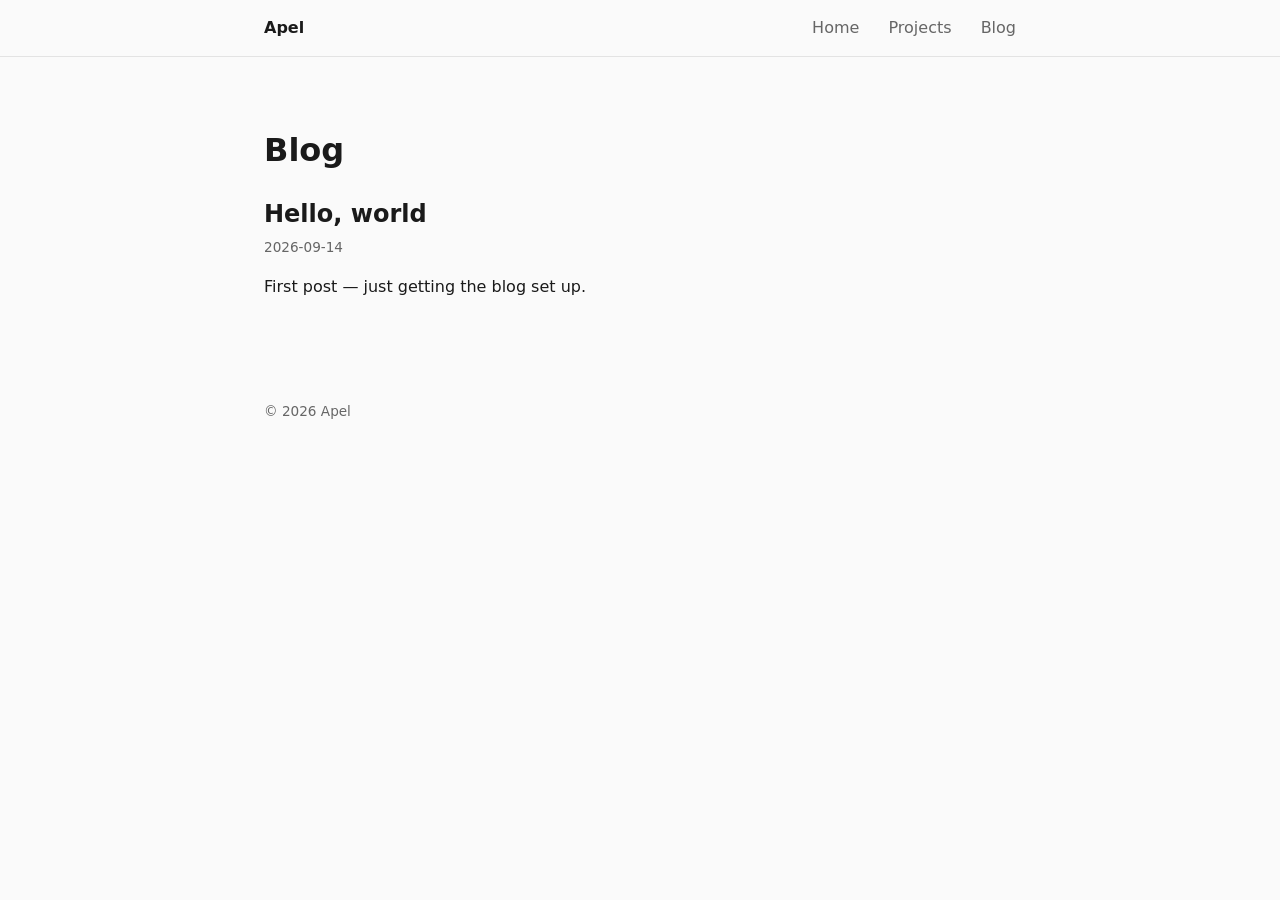
==== public/blog/index.html @ 0b5f10b2 "Switch to a Cloudflare Worker with static assets, replacing Pages Functions The dashboard reported "" ====
<!doctype html>
<html lang="en">
<head>
  <meta charset="UTF-8">
  <meta name="viewport" content="width=device-width, initial-scale=1.0">
  <title>Blog · Apel</title>
  <link rel="stylesheet" href="../css/style.css">
</head>
<body>
  <header>
    <nav>
      <a href="../index.html" class="brand">Apel</a>
      <div class="links">
        <a href="../index.html">Home</a>
        <a href="../projects.html">Projects</a>
        <a href="index.html">Blog</a>
      </div>
    </nav>
  </header>

  <main>
    <h1>Blog</h1>
    <section class="posts">
      <article class="post-preview">
        <h2><a href="posts/hello-world.html">Hello, world</a></h2>
        <time datetime="2026-09-14">2026-09-14</time>
        <p>First post — just getting the blog set up.</p>
      </article>
    </section>
  </main>

  <footer>
    <p>&copy; 2026 Apel</p>
  </footer>
</body>
</html>
---- public/css/style.css ----
:root {
  --bg: #fafafa;
  --text: #1a1a1a;
  --muted: #666;
  --accent: #2b5fff;
  --border: #e3e3e3;
}

@media (prefers-color-scheme: dark) {
  :root {
    --bg: #14161a;
    --text: #eaeaea;
    --muted: #9a9a9a;
    --accent: #6d9bff;
    --border: #2a2d33;
  }
}

* { box-sizing: border-box; }

body {
  margin: 0;
  background: var(--bg);
  color: var(--text);
  font-family: system-ui, -apple-system, "Segoe UI", sans-serif;
  line-height: 1.5;
}

header {
  border-bottom: 1px solid var(--border);
}

nav {
  max-width: 800px;
  margin: 0 auto;
  padding: 1rem 1.5rem;
  display: flex;
  justify-content: space-between;
  align-items: center;
}

nav .brand {
  font-weight: 700;
  text-decoration: none;
  color: var(--text);
}

nav .links a {
  margin-left: 1.5rem;
  text-decoration: none;
  color: var(--muted);
}

nav .links a:hover {
  color: var(--accent);
}

main {
  max-width: 800px;
  margin: 0 auto;
  padding: 3rem 1.5rem;
}

.hero h1 {
  font-size: 2rem;
  margin-bottom: 0.5rem;
}

.hero p {
  color: var(--muted);
}

.projects {
  display: grid;
  gap: 1.25rem;
}

.card {
  border: 1px solid var(--border);
  border-radius: 8px;
  padding: 1.25rem 1.5rem;
}

.card h2 {
  margin: 0 0 0.4rem;
}

.card p {
  color: var(--muted);
  margin: 0 0 0.75rem;
}

.card a {
  color: var(--accent);
  text-decoration: none;
  font-weight: 600;
}

.posts {
  display: grid;
  gap: 2rem;
}

.post-preview h2 {
  margin: 0 0 0.2rem;
}

.post-preview h2 a {
  color: var(--text);
  text-decoration: none;
}

.post-preview time {
  color: var(--muted);
  font-size: 0.85rem;
}

article.post time {
  color: var(--muted);
  font-size: 0.85rem;
}

footer {
  max-width: 800px;
  margin: 0 auto;
  padding: 1.5rem;
  color: var(--muted);
  font-size: 0.85rem;
}
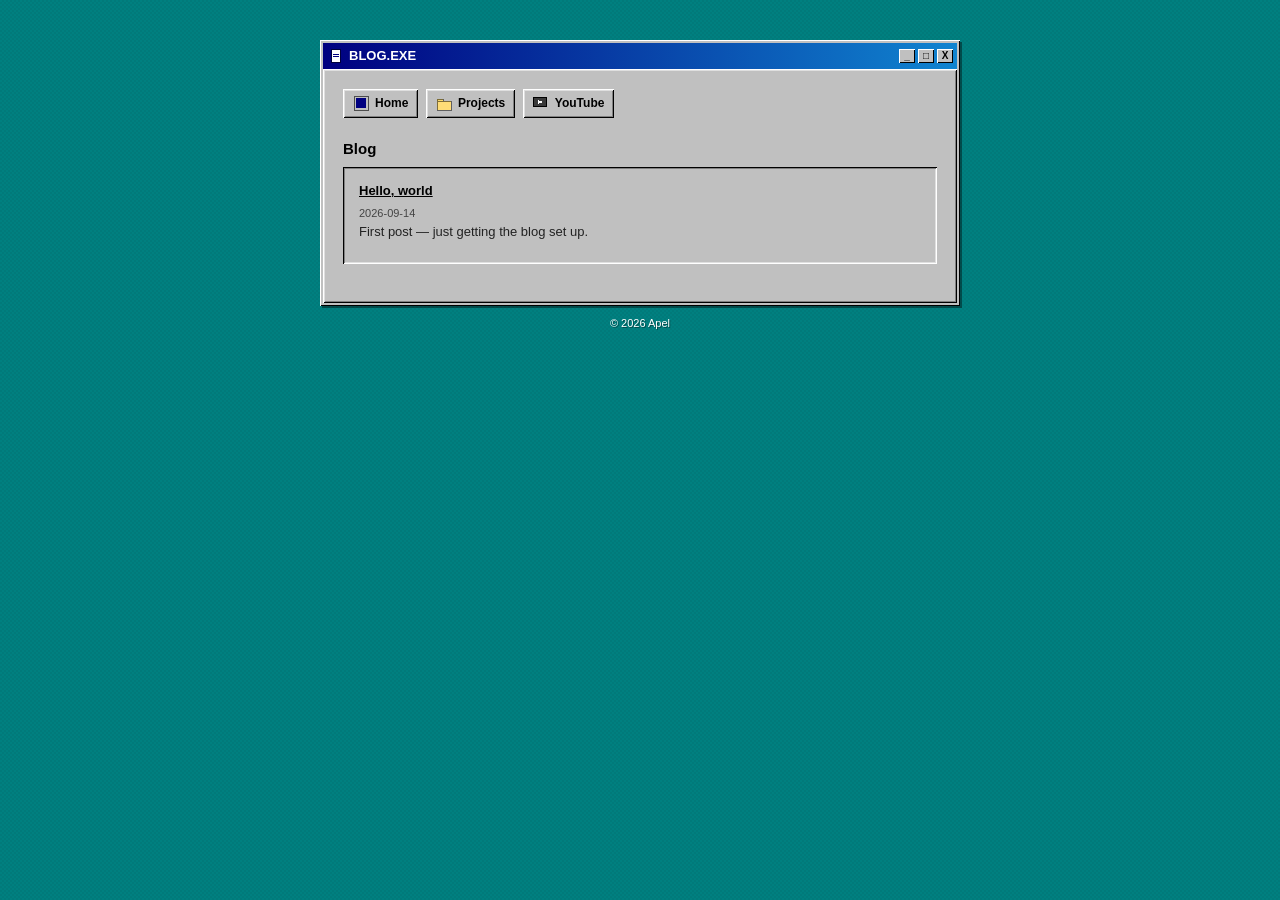
==== commit 9b7e6b38: "Redesign site as a retro Windows 95-style window, move nav into homepage tiles Replaced the header n" ====
--- a/public/blog/index.html
+++ b/public/blog/index.html
@@ -7,30 +7,59 @@
   <link rel="stylesheet" href="../css/style.css">
 </head>
 <body>
-  <header>
-    <nav>
-      <a href="../index.html" class="brand">Apel</a>
-      <div class="links">
-        <a href="../index.html">Home</a>
-        <a href="../projects.html">Projects</a>
-        <a href="index.html">Blog</a>
-      </div>
-    </nav>
-  </header>
+  <div class="window">
+    <div class="titlebar">
+      <a class="titlebar-label" href="../index.html">
+        <svg width="14" height="14" viewBox="0 0 16 16" shape-rendering="crispEdges" aria-hidden="true">
+          <rect x="3" y="1" width="10" height="14" fill="#ffffff" stroke="#000" stroke-width="0.6"/>
+          <rect x="5" y="4" width="6" height="1" fill="#000080"/>
+          <rect x="5" y="6" width="6" height="1" fill="#000080"/>
+          <rect x="5" y="8" width="6" height="1" fill="#000080"/>
+        </svg>
+        BLOG.EXE
+      </a>
+      <span class="titlebar-controls">
+        <span>_</span><span>&#9633;</span><span>X</span>
+      </span>
+    </div>
 
-  <main>
-    <h1>Blog</h1>
-    <section class="posts">
-      <article class="post-preview">
-        <h2><a href="posts/hello-world.html">Hello, world</a></h2>
-        <time datetime="2026-09-14">2026-09-14</time>
-        <p>First post — just getting the blog set up.</p>
-      </article>
-    </section>
-  </main>
+    <div class="win-body raised">
+      <nav class="tab-strip">
+        <a class="raised" href="../index.html">
+          <svg class="icon" viewBox="0 0 16 16" shape-rendering="crispEdges" aria-hidden="true">
+            <rect x="1" y="1" width="14" height="14" fill="#c0c0c0" stroke="#000" stroke-width="0.6"/>
+            <rect x="3" y="3" width="10" height="10" fill="#000080"/>
+          </svg>
+          Home
+        </a>
+        <a class="raised" href="../projects.html">
+          <svg class="icon" viewBox="0 0 16 16" shape-rendering="crispEdges" aria-hidden="true">
+            <rect x="1" y="4" width="6" height="2" fill="#fada6b" stroke="#000" stroke-width="0.5"/>
+            <rect x="1" y="6" width="14" height="9" fill="#ffdd77" stroke="#000" stroke-width="0.5"/>
+          </svg>
+          Projects
+        </a>
+        <a class="raised" href="https://www.youtube.com/@csalt6585" target="_blank" rel="noopener noreferrer">
+          <svg class="icon" viewBox="0 0 16 16" shape-rendering="crispEdges" aria-hidden="true">
+            <rect x="1" y="2" width="14" height="10" fill="#000000"/>
+            <rect x="2" y="3" width="12" height="8" fill="#3b3b3b"/>
+            <polygon points="6,5 6,9 11,7" fill="#ffffff"/>
+          </svg>
+          YouTube
+        </a>
+      </nav>
 
-  <footer>
-    <p>&copy; 2026 Apel</p>
-  </footer>
+      <h1>Blog</h1>
+      <section class="posts">
+        <article class="post-preview field sunken">
+          <h2><a href="posts/hello-world.html">Hello, world</a></h2>
+          <time datetime="2026-09-14">2026-09-14</time>
+          <p>First post — just getting the blog set up.</p>
+        </article>
+      </section>
+    </div>
+  </div>
+
+  <footer class="win-footer">&copy; 2026 Apel</footer>
 </body>
 </html>
--- a/public/css/style.css
+++ b/public/css/style.css
@@ -1,129 +1,276 @@
 :root {
-  --bg: #fafafa;
-  --text: #1a1a1a;
-  --muted: #666;
-  --accent: #2b5fff;
-  --border: #e3e3e3;
-}
-
-@media (prefers-color-scheme: dark) {
-  :root {
-    --bg: #14161a;
-    --text: #eaeaea;
-    --muted: #9a9a9a;
-    --accent: #6d9bff;
-    --border: #2a2d33;
-  }
+  --desktop: #008080;
+  --gray: #c0c0c0;
+  --gray-dark: #808080;
+  --navy: #000080;
+  --navy-dark: #000058;
+  --black: #000000;
+  --white: #ffffff;
+  --text: #000000;
+  --link: #000080;
 }
 
 * { box-sizing: border-box; }
+
+html, body {
+  height: 100%;
+}
 
 body {
   margin: 0;
-  background: var(--bg);
-  color: var(--text);
-  font-family: system-ui, -apple-system, "Segoe UI", sans-serif;
+  background: var(--desktop);
+  background-image:
+    repeating-conic-gradient(#017a7a 0% 25%, #008080 0% 50%);
+  background-size: 4px 4px;
+  color: var(--text);
+  font-family: Tahoma, "Segoe UI", Geneva, Verdana, sans-serif;
+  font-size: 13px;
   line-height: 1.5;
-}
-
-header {
-  border-bottom: 1px solid var(--border);
-}
-
-nav {
-  max-width: 800px;
+  min-height: 100vh;
+  padding: 2.5rem 1rem;
+}
+
+a { color: var(--link); }
+
+/* --- retro bevels --- */
+
+.raised {
+  background: var(--gray);
+  box-shadow:
+    inset 1px 1px 0 var(--white),
+    inset -1px -1px 0 var(--black),
+    inset 2px 2px 0 #dfdfdf,
+    inset -2px -2px 0 var(--gray-dark);
+}
+
+.sunken {
+  background: var(--gray);
+  box-shadow:
+    inset 1px 1px 0 var(--black),
+    inset -1px -1px 0 var(--white),
+    inset 2px 2px 0 var(--gray-dark),
+    inset -2px -2px 0 #dfdfdf;
+}
+
+/* --- window chrome --- */
+
+.window {
+  max-width: 640px;
   margin: 0 auto;
-  padding: 1rem 1.5rem;
-  display: flex;
+  background: var(--gray);
+  box-shadow:
+    inset 1px 1px 0 var(--white),
+    inset -1px -1px 0 var(--black),
+    2px 2px 0 rgba(0,0,0,0.4);
+  padding: 3px;
+}
+
+.titlebar {
+  background: linear-gradient(90deg, var(--navy), #1084d0);
+  color: var(--white);
+  font-weight: bold;
+  display: flex;
+  align-items: center;
   justify-content: space-between;
-  align-items: center;
-}
-
-nav .brand {
-  font-weight: 700;
-  text-decoration: none;
-  color: var(--text);
-}
-
-nav .links a {
-  margin-left: 1.5rem;
-  text-decoration: none;
-  color: var(--muted);
-}
-
-nav .links a:hover {
-  color: var(--accent);
-}
-
-main {
-  max-width: 800px;
-  margin: 0 auto;
-  padding: 3rem 1.5rem;
-}
-
-.hero h1 {
-  font-size: 2rem;
-  margin-bottom: 0.5rem;
+  padding: 3px 4px 3px 6px;
+  user-select: none;
+}
+
+.titlebar a.titlebar-label {
+  color: var(--white);
+  text-decoration: none;
+  display: flex;
+  align-items: center;
+  gap: 6px;
+  font-size: 13px;
+}
+
+.titlebar-controls {
+  display: flex;
+  gap: 3px;
+}
+
+.titlebar-controls span {
+  width: 16px;
+  height: 14px;
+  background: var(--gray);
+  box-shadow:
+    inset 1px 1px 0 var(--white),
+    inset -1px -1px 0 var(--black);
+  font-size: 10px;
+  line-height: 14px;
+  text-align: center;
+  color: var(--black);
+  font-weight: bold;
+}
+
+.win-body {
+  padding: 1.25rem 1.25rem 1.5rem;
+}
+
+/* --- homepage tab tiles --- */
+
+.tab-tiles {
+  display: flex;
+  flex-direction: column;
+  gap: 0.9rem;
+  margin: 1.25rem 0 0.5rem;
+}
+
+.tab-tile {
+  display: flex;
+  align-items: center;
+  gap: 0.9rem;
+  padding: 0.85rem 1rem;
+  text-decoration: none;
+  color: var(--text);
+  cursor: pointer;
+}
+
+.tab-tile:active {
+  box-shadow:
+    inset 1px 1px 0 var(--black),
+    inset -1px -1px 0 var(--white),
+    inset 2px 2px 0 var(--gray-dark),
+    inset -2px -2px 0 #dfdfdf;
+}
+
+.tab-tile .icon {
+  flex: none;
+  width: 32px;
+  height: 32px;
+  image-rendering: pixelated;
+}
+
+.tab-tile .label {
+  font-weight: bold;
+  font-size: 14px;
+}
+
+.tab-tile .sub {
+  display: block;
+  font-weight: normal;
+  font-size: 11px;
+  color: #333;
+}
+
+/* --- compact nav strip (inner pages) --- */
+
+.tab-strip {
+  display: flex;
+  gap: 0.5rem;
+  margin: 0 0 1.25rem;
+  flex-wrap: wrap;
+}
+
+.tab-strip a {
+  display: flex;
+  align-items: center;
+  gap: 0.4rem;
+  padding: 0.35rem 0.6rem;
+  text-decoration: none;
+  color: var(--text);
+  font-size: 12px;
+  font-weight: bold;
+}
+
+.tab-strip a:active {
+  box-shadow:
+    inset 1px 1px 0 var(--black),
+    inset -1px -1px 0 var(--white),
+    inset 2px 2px 0 var(--gray-dark),
+    inset -2px -2px 0 #dfdfdf;
+}
+
+.tab-strip .icon {
+  width: 16px;
+  height: 16px;
+  image-rendering: pixelated;
+}
+
+/* --- content --- */
+
+h1 {
+  font-size: 15px;
+  margin: 0 0 0.4rem;
 }
 
 .hero p {
-  color: var(--muted);
-}
-
-.projects {
-  display: grid;
-  gap: 1.25rem;
-}
-
-.card {
-  border: 1px solid var(--border);
-  border-radius: 8px;
-  padding: 1.25rem 1.5rem;
-}
-
-.card h2 {
-  margin: 0 0 0.4rem;
-}
-
-.card p {
-  color: var(--muted);
-  margin: 0 0 0.75rem;
-}
-
-.card a {
-  color: var(--accent);
-  text-decoration: none;
-  font-weight: 600;
+  margin: 0;
+  color: #222;
+}
+
+.field {
+  padding: 0.9rem 1rem;
+  margin-bottom: 0.9rem;
+}
+
+.field h2 {
+  font-size: 13px;
+  margin: 0 0 0.5rem;
+}
+
+.field p {
+  margin: 0 0 0.5rem;
+  color: #222;
+}
+
+.field ul {
+  margin: 0 0 0.5rem;
+  padding-left: 1.1rem;
+  color: #222;
+}
+
+.field .play-btn {
+  display: inline-block;
+  padding: 0.4rem 0.9rem;
+  text-decoration: none;
+  color: var(--text);
+  font-weight: bold;
+}
+
+.field .play-btn:active {
+  box-shadow:
+    inset 1px 1px 0 var(--black),
+    inset -1px -1px 0 var(--white),
+    inset 2px 2px 0 var(--gray-dark),
+    inset -2px -2px 0 #dfdfdf;
 }
 
 .posts {
   display: grid;
-  gap: 2rem;
+  gap: 0.9rem;
 }
 
 .post-preview h2 {
-  margin: 0 0 0.2rem;
+  margin: 0 0 0.15rem;
+  font-size: 13px;
 }
 
 .post-preview h2 a {
   color: var(--text);
-  text-decoration: none;
-}
-
-.post-preview time {
-  color: var(--muted);
-  font-size: 0.85rem;
-}
-
+}
+
+.post-preview time,
 article.post time {
-  color: var(--muted);
-  font-size: 0.85rem;
-}
-
-footer {
-  max-width: 800px;
-  margin: 0 auto;
-  padding: 1.5rem;
-  color: var(--muted);
-  font-size: 0.85rem;
-}
+  color: #444;
+  font-size: 11px;
+}
+
+article.post p {
+  color: #222;
+}
+
+.back-link {
+  display: inline-block;
+  margin-top: 0.5rem;
+  font-size: 12px;
+}
+
+footer.win-footer {
+  text-align: center;
+  color: var(--white);
+  font-size: 11px;
+  margin-top: 0.6rem;
+  text-shadow: 1px 1px 0 rgba(0,0,0,0.4);
+}
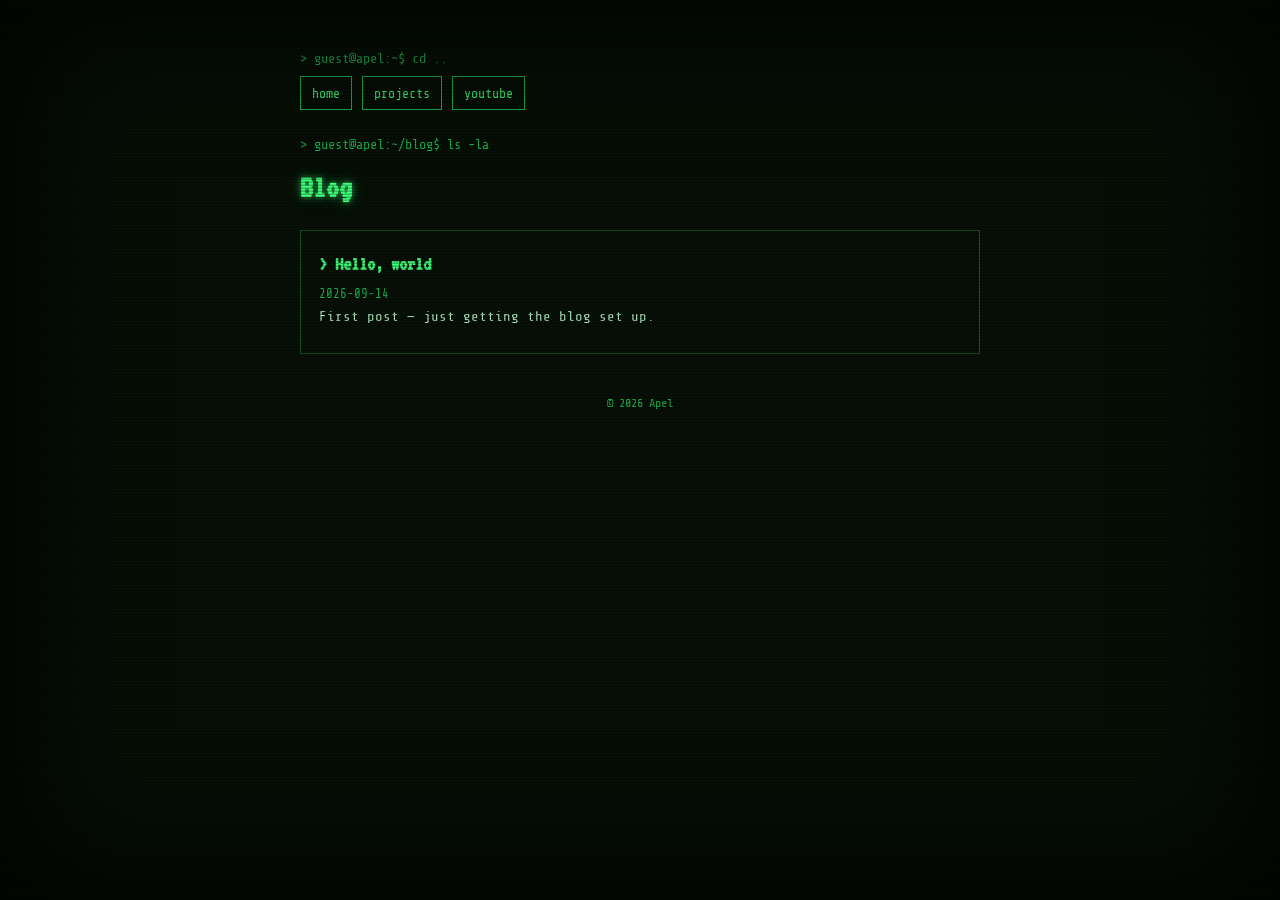
==== commit 01875be8: "Replace Win95 theme with a CRT terminal / green-phosphor retro theme Swapped the window-chrome Windo" ====
--- a/public/blog/index.html
+++ b/public/blog/index.html
@@ -4,60 +4,27 @@
   <meta charset="UTF-8">
   <meta name="viewport" content="width=device-width, initial-scale=1.0">
   <title>Blog · Apel</title>
+  <link rel="stylesheet" href="https://fonts.googleapis.com/css2?family=VT323&family=Share+Tech+Mono&display=swap">
   <link rel="stylesheet" href="../css/style.css">
 </head>
 <body>
-  <div class="window">
-    <div class="titlebar">
-      <a class="titlebar-label" href="../index.html">
-        <svg width="14" height="14" viewBox="0 0 16 16" shape-rendering="crispEdges" aria-hidden="true">
-          <rect x="3" y="1" width="10" height="14" fill="#ffffff" stroke="#000" stroke-width="0.6"/>
-          <rect x="5" y="4" width="6" height="1" fill="#000080"/>
-          <rect x="5" y="6" width="6" height="1" fill="#000080"/>
-          <rect x="5" y="8" width="6" height="1" fill="#000080"/>
-        </svg>
-        BLOG.EXE
-      </a>
-      <span class="titlebar-controls">
-        <span>_</span><span>&#9633;</span><span>X</span>
-      </span>
-    </div>
+  <div class="screen">
+    <p class="prompt">guest@apel:~$ cd ..</p>
+    <nav class="tab-strip">
+      <a href="../index.html">home</a>
+      <a href="../projects.html">projects</a>
+      <a href="https://www.youtube.com/@csalt6585" target="_blank" rel="noopener noreferrer">youtube</a>
+    </nav>
 
-    <div class="win-body raised">
-      <nav class="tab-strip">
-        <a class="raised" href="../index.html">
-          <svg class="icon" viewBox="0 0 16 16" shape-rendering="crispEdges" aria-hidden="true">
-            <rect x="1" y="1" width="14" height="14" fill="#c0c0c0" stroke="#000" stroke-width="0.6"/>
-            <rect x="3" y="3" width="10" height="10" fill="#000080"/>
-          </svg>
-          Home
-        </a>
-        <a class="raised" href="../projects.html">
-          <svg class="icon" viewBox="0 0 16 16" shape-rendering="crispEdges" aria-hidden="true">
-            <rect x="1" y="4" width="6" height="2" fill="#fada6b" stroke="#000" stroke-width="0.5"/>
-            <rect x="1" y="6" width="14" height="9" fill="#ffdd77" stroke="#000" stroke-width="0.5"/>
-          </svg>
-          Projects
-        </a>
-        <a class="raised" href="https://www.youtube.com/@csalt6585" target="_blank" rel="noopener noreferrer">
-          <svg class="icon" viewBox="0 0 16 16" shape-rendering="crispEdges" aria-hidden="true">
-            <rect x="1" y="2" width="14" height="10" fill="#000000"/>
-            <rect x="2" y="3" width="12" height="8" fill="#3b3b3b"/>
-            <polygon points="6,5 6,9 11,7" fill="#ffffff"/>
-          </svg>
-          YouTube
-        </a>
-      </nav>
-
-      <h1>Blog</h1>
-      <section class="posts">
-        <article class="post-preview field sunken">
-          <h2><a href="posts/hello-world.html">Hello, world</a></h2>
-          <time datetime="2026-09-14">2026-09-14</time>
-          <p>First post — just getting the blog set up.</p>
-        </article>
-      </section>
-    </div>
+    <p class="prompt">guest@apel:~/blog$ ls -la</p>
+    <h1>Blog</h1>
+    <section class="posts">
+      <article class="post-preview field">
+        <h2><a href="posts/hello-world.html">Hello, world</a></h2>
+        <time datetime="2026-09-14">2026-09-14</time>
+        <p>First post — just getting the blog set up.</p>
+      </article>
+    </section>
   </div>
 
   <footer class="win-footer">&copy; 2026 Apel</footer>
--- a/public/css/style.css
+++ b/public/css/style.css
@@ -1,276 +1,269 @@
 :root {
-  --desktop: #008080;
-  --gray: #c0c0c0;
-  --gray-dark: #808080;
-  --navy: #000080;
-  --navy-dark: #000058;
-  --black: #000000;
-  --white: #ffffff;
-  --text: #000000;
-  --link: #000080;
+  --bg: #061006;
+  --text: #3dff7a;
+  --text-dim: #1fb84f;
+  --text-body: #b9f5c8;
+  --border: #1fb84f;
+  --border-dim: #145c28;
+  --glow: 0 0 6px rgba(61,255,122,0.65), 0 0 16px rgba(61,255,122,0.25);
 }
 
 * { box-sizing: border-box; }
 
-html, body {
-  height: 100%;
-}
+html, body { height: 100%; }
 
 body {
   margin: 0;
-  background: var(--desktop);
-  background-image:
-    repeating-conic-gradient(#017a7a 0% 25%, #008080 0% 50%);
-  background-size: 4px 4px;
-  color: var(--text);
-  font-family: Tahoma, "Segoe UI", Geneva, Verdana, sans-serif;
-  font-size: 13px;
-  line-height: 1.5;
+  background: var(--bg);
+  color: var(--text-body);
+  font-family: 'Share Tech Mono', 'Courier New', monospace;
+  font-size: 14px;
+  line-height: 1.6;
   min-height: 100vh;
-  padding: 2.5rem 1rem;
-}
-
-a { color: var(--link); }
-
-/* --- retro bevels --- */
-
-.raised {
-  background: var(--gray);
-  box-shadow:
-    inset 1px 1px 0 var(--white),
-    inset -1px -1px 0 var(--black),
-    inset 2px 2px 0 #dfdfdf,
-    inset -2px -2px 0 var(--gray-dark);
-}
-
-.sunken {
-  background: var(--gray);
-  box-shadow:
-    inset 1px 1px 0 var(--black),
-    inset -1px -1px 0 var(--white),
-    inset 2px 2px 0 var(--gray-dark),
-    inset -2px -2px 0 #dfdfdf;
-}
-
-/* --- window chrome --- */
-
-.window {
-  max-width: 640px;
+  padding: 3rem 1rem 2rem;
+  position: relative;
+}
+
+/* scanlines + vignette, fixed over the whole viewport */
+body::before {
+  content: "";
+  position: fixed;
+  inset: 0;
+  pointer-events: none;
+  z-index: 50;
+  background: repeating-linear-gradient(
+    to bottom,
+    rgba(0,0,0,0) 0px,
+    rgba(0,0,0,0) 1px,
+    rgba(0,0,0,0.25) 2px,
+    rgba(0,0,0,0.25) 3px
+  );
+  mix-blend-mode: multiply;
+}
+
+body::after {
+  content: "";
+  position: fixed;
+  inset: 0;
+  pointer-events: none;
+  z-index: 51;
+  box-shadow: inset 0 0 120px 30px rgba(0,0,0,0.75);
+}
+
+@keyframes flicker {
+  0%, 100% { opacity: 1; }
+  50% { opacity: 0.985; }
+}
+
+@media (prefers-reduced-motion: no-preference) {
+  .screen { animation: flicker 6s infinite; }
+}
+
+a { color: var(--text); }
+
+.screen {
+  max-width: 680px;
   margin: 0 auto;
-  background: var(--gray);
-  box-shadow:
-    inset 1px 1px 0 var(--white),
-    inset -1px -1px 0 var(--black),
-    2px 2px 0 rgba(0,0,0,0.4);
-  padding: 3px;
-}
-
-.titlebar {
-  background: linear-gradient(90deg, var(--navy), #1084d0);
-  color: var(--white);
-  font-weight: bold;
+}
+
+.prompt {
+  color: var(--text-dim);
+  font-size: 0.85rem;
+  margin: 0 0 0.4rem;
+}
+
+.prompt::before {
+  content: "> ";
+}
+
+h1.title {
+  font-family: 'VT323', monospace;
+  font-size: 3rem;
+  line-height: 1;
+  color: var(--text);
+  text-shadow: var(--glow);
+  margin: 0 0 0.6rem;
+}
+
+.cursor {
+  display: inline-block;
+  animation: blink 1s steps(1) infinite;
+}
+
+@keyframes blink { 50% { opacity: 0; } }
+
+@media (prefers-reduced-motion: reduce) {
+  .cursor { animation: none; }
+}
+
+.tagline {
+  color: var(--text-body);
+  margin: 0 0 1.75rem;
+}
+
+/* --- homepage tiles --- */
+
+.tiles {
+  display: flex;
+  flex-direction: column;
+  gap: 0.7rem;
+  margin: 0.75rem 0 1rem;
+}
+
+.tile {
   display: flex;
   align-items: center;
-  justify-content: space-between;
-  padding: 3px 4px 3px 6px;
-  user-select: none;
-}
-
-.titlebar a.titlebar-label {
-  color: var(--white);
-  text-decoration: none;
-  display: flex;
-  align-items: center;
-  gap: 6px;
-  font-size: 13px;
-}
-
-.titlebar-controls {
-  display: flex;
-  gap: 3px;
-}
-
-.titlebar-controls span {
-  width: 16px;
-  height: 14px;
-  background: var(--gray);
-  box-shadow:
-    inset 1px 1px 0 var(--white),
-    inset -1px -1px 0 var(--black);
-  font-size: 10px;
-  line-height: 14px;
-  text-align: center;
-  color: var(--black);
+  gap: 0.7rem;
+  border: 1px solid var(--border);
+  padding: 0.75rem 0.9rem;
+  text-decoration: none;
+  color: var(--text-body);
+  transition: background 0.1s, box-shadow 0.1s;
+}
+
+.tile:hover, .tile:focus-visible {
+  background: rgba(31,184,79,0.08);
+  box-shadow: var(--glow);
+  outline: none;
+}
+
+.tile .glyph {
+  color: var(--text);
+  font-size: 1.1rem;
+  flex: none;
+}
+
+.tile .label {
+  display: block;
   font-weight: bold;
-}
-
-.win-body {
-  padding: 1.25rem 1.25rem 1.5rem;
-}
-
-/* --- homepage tab tiles --- */
-
-.tab-tiles {
-  display: flex;
-  flex-direction: column;
-  gap: 0.9rem;
-  margin: 1.25rem 0 0.5rem;
-}
-
-.tab-tile {
-  display: flex;
-  align-items: center;
-  gap: 0.9rem;
-  padding: 0.85rem 1rem;
-  text-decoration: none;
-  color: var(--text);
-  cursor: pointer;
-}
-
-.tab-tile:active {
-  box-shadow:
-    inset 1px 1px 0 var(--black),
-    inset -1px -1px 0 var(--white),
-    inset 2px 2px 0 var(--gray-dark),
-    inset -2px -2px 0 #dfdfdf;
-}
-
-.tab-tile .icon {
-  flex: none;
-  width: 32px;
-  height: 32px;
-  image-rendering: pixelated;
-}
-
-.tab-tile .label {
-  font-weight: bold;
-  font-size: 14px;
-}
-
-.tab-tile .sub {
+  color: var(--text);
+  font-size: 0.95rem;
+}
+
+.tile .sub {
   display: block;
-  font-weight: normal;
-  font-size: 11px;
-  color: #333;
+  font-size: 0.78rem;
+  color: var(--text-dim);
 }
 
 /* --- compact nav strip (inner pages) --- */
 
 .tab-strip {
   display: flex;
-  gap: 0.5rem;
-  margin: 0 0 1.25rem;
+  gap: 0.6rem;
+  margin: 0 0 1.5rem;
   flex-wrap: wrap;
 }
 
 .tab-strip a {
-  display: flex;
-  align-items: center;
-  gap: 0.4rem;
-  padding: 0.35rem 0.6rem;
-  text-decoration: none;
-  color: var(--text);
-  font-size: 12px;
-  font-weight: bold;
-}
-
-.tab-strip a:active {
-  box-shadow:
-    inset 1px 1px 0 var(--black),
-    inset -1px -1px 0 var(--white),
-    inset 2px 2px 0 var(--gray-dark),
-    inset -2px -2px 0 #dfdfdf;
-}
-
-.tab-strip .icon {
-  width: 16px;
-  height: 16px;
-  image-rendering: pixelated;
+  border: 1px solid var(--border);
+  padding: 0.35rem 0.7rem;
+  text-decoration: none;
+  color: var(--text);
+  font-size: 0.82rem;
+}
+
+.tab-strip a:hover, .tab-strip a:focus-visible {
+  background: rgba(31,184,79,0.08);
+  box-shadow: var(--glow);
+  outline: none;
 }
 
 /* --- content --- */
 
 h1 {
-  font-size: 15px;
-  margin: 0 0 0.4rem;
-}
-
-.hero p {
-  margin: 0;
-  color: #222;
+  font-family: 'VT323', monospace;
+  font-size: 2rem;
+  color: var(--text);
+  text-shadow: var(--glow);
+  margin: 0 0 1rem;
 }
 
 .field {
-  padding: 0.9rem 1rem;
-  margin-bottom: 0.9rem;
+  border: 1px solid var(--border-dim);
+  padding: 1rem 1.1rem;
+  margin-bottom: 1rem;
 }
 
 .field h2 {
-  font-size: 13px;
+  font-family: 'VT323', monospace;
+  font-size: 1.4rem;
+  color: var(--text);
   margin: 0 0 0.5rem;
 }
 
+.field h2::before {
+  content: "> ";
+}
+
 .field p {
-  margin: 0 0 0.5rem;
-  color: #222;
+  margin: 0 0 0.6rem;
+  color: var(--text-body);
 }
 
 .field ul {
-  margin: 0 0 0.5rem;
-  padding-left: 1.1rem;
-  color: #222;
+  margin: 0 0 0.6rem;
+  padding-left: 1.2rem;
+  color: var(--text-body);
+}
+
+.field ul li::marker {
+  color: var(--text);
 }
 
 .field .play-btn {
   display: inline-block;
-  padding: 0.4rem 0.9rem;
+  border: 1px solid var(--border);
+  padding: 0.4rem 1rem;
   text-decoration: none;
   color: var(--text);
   font-weight: bold;
 }
 
-.field .play-btn:active {
-  box-shadow:
-    inset 1px 1px 0 var(--black),
-    inset -1px -1px 0 var(--white),
-    inset 2px 2px 0 var(--gray-dark),
-    inset -2px -2px 0 #dfdfdf;
+.field .play-btn::before {
+  content: "> ";
+}
+
+.field .play-btn:hover, .field .play-btn:focus-visible {
+  background: rgba(31,184,79,0.08);
+  box-shadow: var(--glow);
+  outline: none;
 }
 
 .posts {
   display: grid;
-  gap: 0.9rem;
+  gap: 0.8rem;
 }
 
 .post-preview h2 {
-  margin: 0 0 0.15rem;
-  font-size: 13px;
+  margin: 0 0 0.2rem;
+  font-size: 1.3rem;
 }
 
 .post-preview h2 a {
   color: var(--text);
+  text-decoration: none;
 }
 
 .post-preview time,
 article.post time {
-  color: #444;
-  font-size: 11px;
+  color: var(--text-dim);
+  font-size: 0.78rem;
 }
 
 article.post p {
-  color: #222;
+  color: var(--text-body);
 }
 
 .back-link {
   display: inline-block;
   margin-top: 0.5rem;
-  font-size: 12px;
+  font-size: 0.85rem;
 }
 
 footer.win-footer {
   text-align: center;
-  color: var(--white);
-  font-size: 11px;
-  margin-top: 0.6rem;
-  text-shadow: 1px 1px 0 rgba(0,0,0,0.4);
-}
+  color: var(--text-dim);
+  font-size: 0.75rem;
+  margin-top: 1.5rem;
+}
